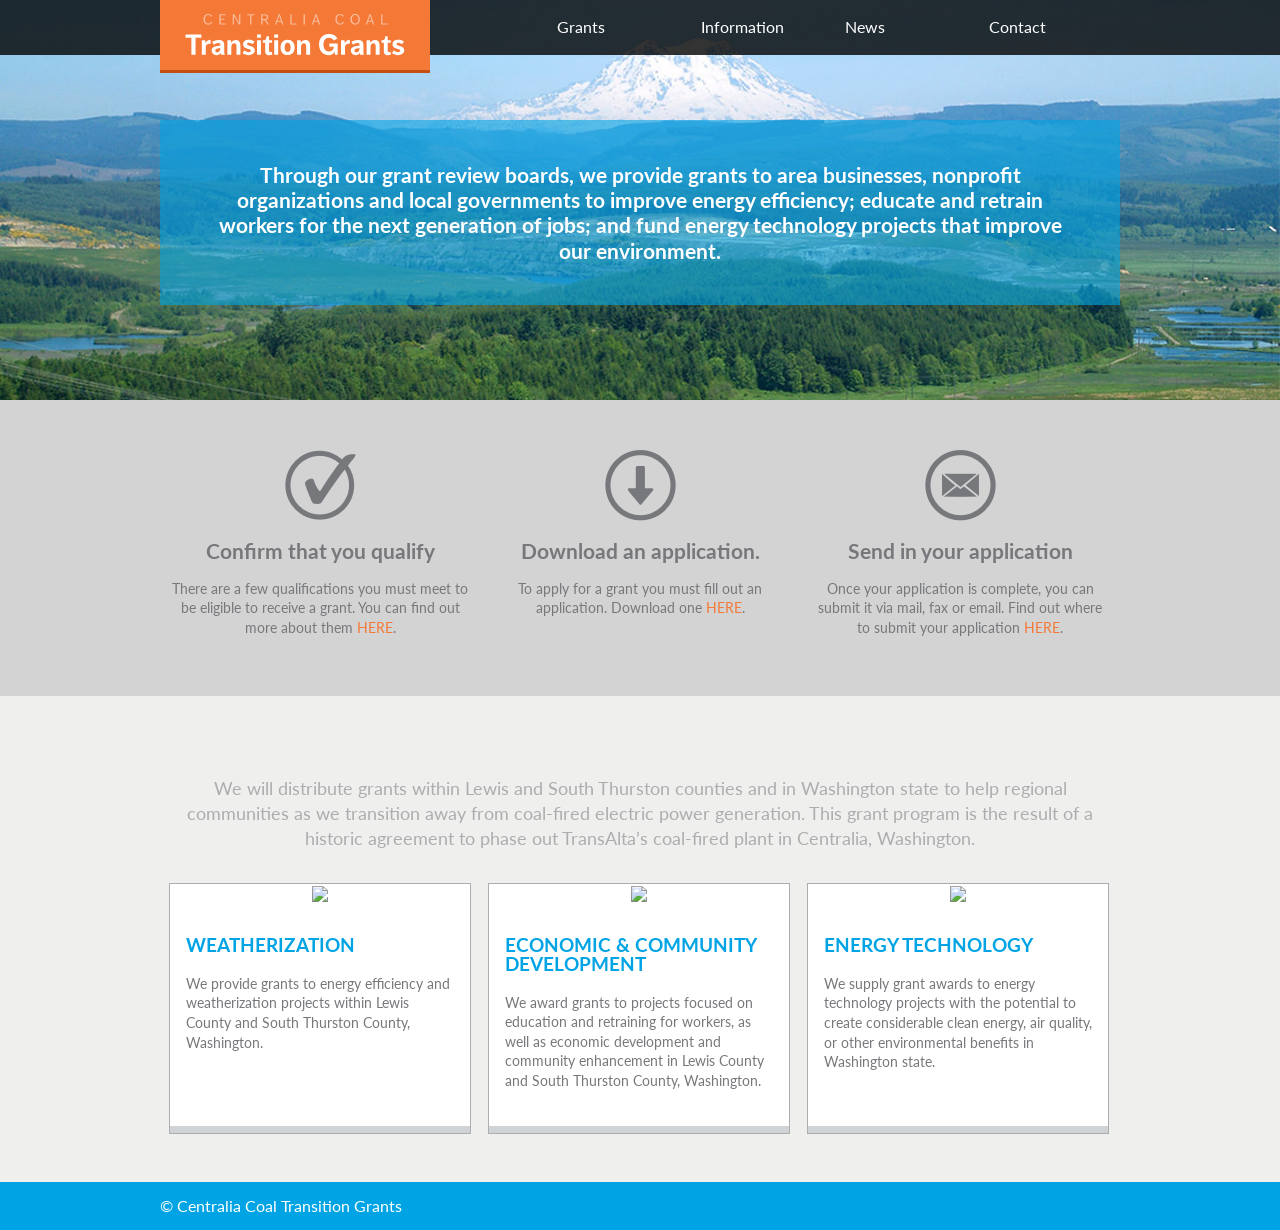
==== index.html @ dd488381 "Site Homepage template complete and all active files added to project." ====
<!DOCTYPE html>
<!--[if lt IE 7]>      <html class="no-js lt-ie9 lt-ie8 lt-ie7"> <![endif]-->
<!--[if IE 7]>         <html class="no-js lt-ie9 lt-ie8"> <![endif]-->
<!--[if IE 8]>         <html class="no-js lt-ie9"> <![endif]-->
<!--[if gt IE 8]><!--> <html class="no-js"> <!--<![endif]-->
    <head>
        <meta charset="utf-8">
        <meta http-equiv="X-UA-Compatible" content="IE=edge">
        <title>Centralia Coal Transition Grants</title>
        <meta name="description" content="">
        <meta name="keywords" content="">
        <meta name="viewport" content="width=device-width, initial-scale=1">
        <link href='http://fonts.googleapis.com/css?family=Lato:400,700' rel='stylesheet' type='text/css'>
        <link rel="stylesheet" href="css/main.css">

    </head>
    <body>

        <header data-stellar-background-ratio="0.5">
            <div class="nav-wrap">
                <div class="wrap">
                    <a id="logo" href="/"><img src="img/logo.svg"></a>
                    
                    <nav id="nav" role="navigation">
                        <a href="#nav" title="Show navigation">Show</a>
                        <a href="#" title="Hide navigation">Hide</a>
                        <ul>                  
                            <li>
                                <a href="#" aria-haspopup="true">Grants</a>
                                <ul>
                                    <li><a href="/">Weatherization</a></li>
                                    <li><a href="/">Economic &amp; Community Development</a></li>
                                    <li><a href="/">Energy Technology</a></li> 
                                </ul>
                            </li>
                            <li>
                                <a href="#" aria-haspopup="true">Information</a>
                                <ul>
                                    <li><a href="/">About</a></li>
                                    <li><a href="/">Qualification Requirements</a></li>
                                    <li><a href="/">Procedures</a></li>
                                    <li><a href="/">FAQ</a></li>
                                </ul>
                            </li>
                            <li><a href="#">News</a></li>
                            <li><a href="#">Contact</a></li>
                        </ul>
                    </nav>
                </div>
            </div>
            
            <div class="hero">
                <h1>Through our grant review boards, we provide grants to area businesses, nonprofit organizations and local governments to improve energy efficiency; educate and retrain workers for the next generation of jobs; and fund energy technology projects that improve our environment.</h1>
            </div>

        </header>

        <section id="how-to-apply">
            <div class="wrap">
                <div class="third">
                    <span class="icon-check"></span>
                    <h2>Confirm that you qualify</h2>
                    <p>There are a few qualifications you must meet to be eligible to receive a grant. You can find out more about them <a href="">HERE</a>.</p> 
                </div>
                <div class="third">
                    <span class="icon-down_arrow"></span>
                    <h2>Download an application.</h2>
                    <p>To apply for a grant you must fill out an application. Download one <a href="">HERE</a>.</p>
                </div>
                <div class="third">
                    <span class="icon-mail"></span>
                    <h2>Send in your application</h2>
                    <p>Once your application is complete, you can submit it via mail, fax or email. Find out where to submit your application <a href="">HERE</a>.</p>
                </div>
            </div>
        </section>

        <section id="grants">
            <div class="wrap">
                <p>
                    We will distribute grants within Lewis and South Thurston counties and in Washington state to help regional communities as we transition away from coal-fired electric power generation. This grant program is the result of a historic agreement to phase out TransAlta’s coal-fired plant in Centralia, Washington.
                </p>

                <a href="#" class="thumb-box">
                    <div class="thumb"><img src="holder.js/320x180/sky"></div>
                    <div class="over"><span class="icon-drop"></span></div>                    
                    <div class="inner">    
                        <h3>Weatherization</h3>
                        <p>We provide grants to energy efficiency and weatherization projects within Lewis County and South Thurston County, Washington.</p>
                    </div>                
                </a>
                <a href="#" class="thumb-box">
                    <div class="thumb"><img src="holder.js/320x180/sky"></div>
                    <div class="over"><span class="icon-hammer"></span></div>
                    <div class="inner"> 
                        <h3>ECONOMIC &amp; COMMUNITY DEVELOPMENT</h3>
                        <p>We award grants to projects focused on education and retraining for workers, as well as economic development and community enhancement in Lewis County and South Thurston County, Washington.</p>
                    </div>
                    
                </a>
                <a href="#" class="thumb-box">
                    <div class="thumb"><img src="holder.js/320x180/sky"></div>
                    <div class="over"><span class="icon-tower"></span></div>
                    <div class="inner"> 
                        <h3>ENERGY TECHNOLOGY</h3>
                        <p>We supply grant awards to energy technology projects with the potential to create considerable clean energy, air quality, or other environmental benefits in Washington state.</p>
                    </div>
                    
                </a>
            </div>
        </section>
        <footer>
            <small>&copy; Centralia Coal Transition Grants</small>   
        </footer>


        <script src="//ajax.googleapis.com/ajax/libs/jquery/1.10.2/jquery.min.js"></script>
        <script>window.jQuery || document.write('<script src="bower_components/jquery/dist/jquery.min.js"><\/script>')</script>
        <script src="js/min/main-ck.js"></script>
         <!-- Holder -->
    <script src="https://raw.githubusercontent.com/imsky/holder/master/holder.js"></script>

        <!-- Google Analytics -->
        <script>
            (function(b,o,i,l,e,r){b.GoogleAnalyticsObject=l;b[l]||(b[l]=
            function(){(b[l].q=b[l].q||[]).push(arguments)});b[l].l=+new Date;
            e=o.createElement(i);r=o.getElementsByTagName(i)[0];
            e.src='//www.google-analytics.com/analytics.js';
            r.parentNode.insertBefore(e,r)}(window,document,'script','ga'));
            ga('create','UA-XXXXX-X');ga('send','pageview');
        </script>



    </body>
</html>
---- css/main.css ----
/*! Centralia Coal Transition Grants | Developed by ShowPony | http://weareshowpony.com/ */
/* ==========================================================================
   Imports
   ========================================================================== */
/* http://meyerweb.com/eric/tools/css/reset/ 
   v2.0 | 20110126
   License: none (public domain)
*/
html, body, div, span, applet, object, iframe, h1, h2, h3, h4, h5, h6, p, blockquote, pre, a, abbr, acronym, address, big, cite, code, del, dfn, em, img, ins, kbd, q, s, samp, small, strike, strong, sub, sup, tt, var, b, u, i, center, dl, dt, dd, ol, ul, li, fieldset, form, label, legend, table, caption, tbody, tfoot, thead, tr, th, td, article, aside, canvas, details, embed, figure, figcaption, footer, header, hgroup, menu, nav, output, ruby, section, summary, time, mark, audio, video {
  margin: 0;
  padding: 0;
  border: 0;
  font-size: 100%;
  font: inherit;
  vertical-align: baseline; }

/* HTML5 display-role reset for older browsers */
article, aside, details, figcaption, figure, footer, header, hgroup, menu, nav, section {
  display: block; }

body {
  line-height: 1; }

ol, ul {
  list-style: none; }

blockquote, q {
  quotes: none; }

blockquote:before, blockquote:after, q:before, q:after {
  content: '';
  content: none; }

table {
  border-collapse: collapse;
  border-spacing: 0; }

body {
  width: 100%;
  *zoom: 1; }
  body:before, body:after {
    content: "";
    display: table; }
  body:after {
    clear: both; }

/* ==========================================================================
   Variables
   ========================================================================== */
/* ==========================================================================
   Base styles
   ========================================================================== */
html, button, input, select, textarea {
  color: #76787b; }

html {
  font-size: 1em;
  line-height: 1.4;
  font-family: 'Lato', sans-serif;
  font-weight: 400;
  background: #efefee;
  text-rendering: optimizeLegibility;
  -webkit-font-smoothing: antialiased;
  -moz-osx-font-smoothing: grayscale; }

::-moz-selection {
  background: #f47836;
  text-shadow: none; }

::selection {
  background: #f47836;
  text-shadow: none; }

hr {
  display: block;
  height: 1px;
  border: 0;
  border-top: 1px solid #f47836;
  margin: 1em 0;
  padding: 0; }

audio, canvas, img, video {
  vertical-align: middle; }

fieldset {
  border: 0;
  margin: 0;
  padding: 0; }

textarea {
  resize: vertical; }

/* ==========================================================================
   Typography
   ========================================================================== */
@font-face {
  font-family: 'icon';
  src: url('../fonts/icon.eot?1taow8');
  src: url('../fonts/icon.eot?#iefix1taow8') format('embedded-opentype'), url('../fonts/icon.woff?1taow8') format('woff'), url('../fonts/icon.ttf?1taow8') format('truetype'), url('../fonts/icon.svg?1taow8#icon') format('svg');
  font-weight: normal;
  font-style: normal; }

[class^="icon-"], [class*=" icon-"] {
  font-family: 'icon';
  speak: none;
  font-style: normal;
  font-weight: normal;
  font-variant: normal;
  text-transform: none;
  line-height: 1;
  /* Better Font Rendering =========== */
  -webkit-font-smoothing: antialiased;
  -moz-osx-font-smoothing: grayscale; }

.icon-tower:before {
  content: "\e600"; }

.icon-recycle:before {
  content: "\e601"; }

.icon-pin:before {
  content: "\e602"; }

.icon-mail:before {
  content: "\e603"; }

.icon-info:before {
  content: "\e604"; }

.icon-hammer:before {
  content: "\e605"; }

.icon-drop:before {
  content: "\e606"; }

.icon-down_arrow:before {
  content: "\e607"; }

.icon-check:before {
  content: "\e608"; }

h1, h2, h3, h4 {
  font-weight: 700; }

h1 {
  font-size: 1.75em;
  margin: 0.67em 0;
  line-height: 1.1em; }

h2 {
  font-size: 1.313em;
  margin: 0.83em 0; }

h3 {
  font-size: 1.17em;
  margin: 1em 0; }

h4 {
  font-size: 1em;
  margin: 1.33em 0; }

h5 {
  font-size: 0.83em;
  margin: 1.67em 0; }

h6 {
  font-size: 0.67em;
  margin: 2.33em 0; }

p {
  line-height: 1.4em;
  margin: 0.75em 0; }

a {
  color: #f47836;
  text-decoration: none; }
  a:hover, a:active, a:focus {
    color: #c54f10; }

/* ==========================================================================
   Grid / Layout 
   ========================================================================== */
.wrap, .hero, footer small {
  max-width: 960px;
  margin: 0 auto; }

.pad, #grants p:first-child, footer {
  padding: 1em 1.04167%; }

/* ==========================================================================
   Header / Logo 
   ========================================================================== */
header {
  background: url(../img/home.jpg) no-repeat center center;
  -webkit-background-size: cover;
  background-size: cover;
  height: 400px; }

#logo {
  background: #f47836;
  display: block;
  height: 40px;
  padding: 15px 0;
  width: 100%;
  border-bottom: 3px solid #c54f10;
  text-align: center; }
  #logo img {
    width: 200px; }

/* ==========================================================================
   Navigation 
   ========================================================================== */
#nav {
  position: relative;
  /* first level */
  /* second level */ }
  #nav a {
    color: white;
    text-decoration: none;
    line-height: 1.4em; }
  #nav a:hover, #nav a:active .current-menu-item {
    background: #c54f10; }
  #nav > a {
    display: none;
    width: 2.5em;
    height: 2.5em;
    text-align: left;
    text-indent: -9999px;
    background-color: #c54f10;
    position: absolute;
    top: -57px;
    left: 10px; }
    #nav > a:before, #nav > a:after {
      position: absolute;
      border: 2px solid #fff;
      top: 35%;
      left: 25%;
      right: 25%;
      content: ''; }
    #nav > a:after {
      top: 60%; }
  #nav:not(:target) > a:first-of-type, #nav:target > a:last-of-type {
    display: block; }
  #nav ul {
    height: auto;
    display: none;
    position: absolute;
    background: rgba(0, 0, 0, 0.8);
    left: 0;
    right: 0; }
    #nav ul li {
      width: 100%; }
      #nav ul li a {
        text-align: left;
        display: block;
        padding: 1em 0.833em; }
  #nav ul > li:hover > a, #nav ul:not(:hover) > li.active > a {
    background-color: black; }
  #nav:target > ul {
    display: block; }
  #nav li ul {
    display: none;
    position: static;
    top: 100%;
    background: rgba(0, 0, 0, 0.8); }
    #nav li ul li a {
      padding-left: 2em; }
  #nav li:hover ul {
    display: block; }

/* ==========================================================================
   Hero
   ========================================================================== */
.hero h1 {
  background: rgba(0, 164, 228, 0.6);
  padding: 2em;
  text-align: center;
  color: white;
  font-weight: 700;
  font-size: 1.313em;
  line-height: 1.2em;
  margin: 0; }

/* ==========================================================================
How To Apply
========================================================================== */
#how-to-apply {
  *zoom: 1;
  padding: 3em 0;
  color: #76787b;
  background: #d3d3d3;
  text-align: center; }
  #how-to-apply:before, #how-to-apply:after {
    content: "";
    display: table; }
  #how-to-apply:after {
    clear: both; }
  #how-to-apply span {
    font-size: 4.688em; }
  #how-to-apply p {
    font-size: 0.875em; }

/* ==========================================================================
Grants
========================================================================== */
#grants {
  *zoom: 1;
  padding: 3em 0; }
  #grants:before, #grants:after {
    content: "";
    display: table; }
  #grants:after {
    clear: both; }
  #grants p:first-child {
    text-align: center;
    font-size: 1.125em;
    color: #acadae; }

.thumb-box {
  display: block;
  display: inline;
  float: left;
  width: 97.91667%;
  margin: 0 1.04167%;
  margin-top: 1em;
  border: solid 1px #acadae;
  background: white;
  color: #76787b;
  position: relative; }
  .thumb-box .inner {
    padding: 1em;
    border-bottom: 7px solid #d0d3d5;
    min-height: 12em; }
  .thumb-box h3 {
    color: #00a4e4;
    text-transform: uppercase; }
  .thumb-box p {
    font-size: 0.875em; }
  .thumb-box .over {
    position: absolute;
    top: 0;
    background: rgba(0, 0, 0, 0.6);
    width: 100%;
    height: 180px;
    opacity: 0; }
    .thumb-box .over span {
      font-size: 60px;
      color: white;
      position: absolute;
      left: 50%;
      top: 50%;
      margin-top: -30px;
      margin-left: -30px; }
  .thumb-box .thumb {
    text-align: center; }
  .thumb-box:hover > .inner {
    border-bottom: 7px solid #f47836;
    color: #76787b; }
  .thumb-box:hover > .over {
    opacity: 1; }

/* ==========================================================================
Footer
========================================================================== */
footer {
  background: #00a4e4;
  color: white; }
  footer small {
    display: block; }

/* ==========================================================================
   Media Queries
   ========================================================================== */
@media only screen and (min-width: 45em) {
  /* ==========================================================================
   Grid / Layout 
   ========================================================================== */
  /* ==========================================================================
   Header / Logo 
   ========================================================================== */
  /* ==========================================================================
   Navigation 
   ========================================================================== */
  /* ==========================================================================
Hero
========================================================================== */
  /* ==========================================================================
Grants
========================================================================== */
  .third {
    display: inline;
    float: left;
    width: 31.25%;
    margin: 0 1.04167%; }
  #logo {
    position: absolute;
    float: left;
    height: 50px;
    padding: 10px 0;
    width: 270px;
    border-bottom: 3px solid #c54f10;
    text-align: center; }
    #logo img {
      width: 230px; }
  .nav-wrap {
    background: rgba(0, 0, 0, 0.8);
    *zoom: 1;
    position: fixed;
    width: 100%;
    z-index: 10; }
    .nav-wrap:before, .nav-wrap:after {
      content: "";
      display: table; }
    .nav-wrap:after {
      clear: both; }
  #nav {
    /* first level */
    /* second level */ }
    #nav > a {
      display: none !important; }
    #nav li {
      position: relative; }
    #nav > ul {
      background: none;
      display: block;
      position: initial;
      float: right;
      height: 3.438em;
      left: initial;
      width: 60%; }
    #nav > ul > li {
      width: 25%;
      height: 100%;
      float: left; }
    #nav ul > li:hover > a, #nav ul:not(:hover) > li.active > a {
      background-color: initial;
      font-weight: 700; }
    #nav li ul {
      display: none;
      background: rgba(255, 255, 255, 0.7);
      position: absolute;
      top: 100%; }
      #nav li ul li a {
        padding-left: 1em;
        color: #76787b; }
      #nav li ul li:hover {
        background: rgba(255, 255, 255, 0.9); }
    #nav li:hover ul {
      display: block; }
  .hero {
    position: relative;
    top: 30%; }
  .thumb-box {
    display: inline;
    float: left;
    width: 31.25%;
    margin: 0 1.04167%;
    margin: 0 0.9%; }
    .thumb-box .inner {
      border-bottom: 7px solid #d0d3d5;
      -webkit-transition: all 0.15s ease-in-out 0s;
      transition: all 0.15s ease-in-out 0s; }
    .thumb-box .over {
      -webkit-transition: all 0.15s ease-in-out 0s;
      transition: all 0.15s ease-in-out 0s; }
    .thumb-box .thumb {
      overflow: hidden; }
    .thumb-box:hover > .thumb img {
      -webkit-transform: scale(1.15);
      -ms-transform: scale(1.15);
      transform: scale(1.15);
      -webkit-transition: all 0.15s ease-in-out 0s;
      transition: all 0.15s ease-in-out 0s; } }

/* ==========================================================================
   MISC Styles
   ========================================================================== */
/* ==========================================================================
   Helper classes
   ========================================================================== */
img {
  max-width: 100%;
  height: auto; }

/*
 * Image replacement
 */
.ir {
  background-color: transparent;
  border: 0;
  overflow: hidden;
  /* IE 6/7 fallback */
  *text-indent: -9999px; }

.ir:before {
  content: "";
  display: block;
  width: 0;
  height: 150%; }

/*
 * Hide from both screenreaders and browsers: h5bp.com/u
 */
.hidden {
  display: none !important;
  visibility: hidden; }

/*
 * Hide only visually, but have it available for screenreaders: h5bp.com/v
 */
.visuallyhidden {
  border: 0;
  clip: rect(0 0 0 0);
  height: 1px;
  margin: -1px;
  overflow: hidden;
  padding: 0;
  position: absolute;
  width: 1px; }

/*
 * Extends the .visuallyhidden class to allow the element to be focusable
 * when navigated to via the keyboard: h5bp.com/p
 */
.visuallyhidden.focusable:active, .visuallyhidden.focusable:focus {
  clip: auto;
  height: auto;
  margin: 0;
  overflow: visible;
  position: static;
  width: auto; }

/*
 * Hide visually and from screenreaders, but maintain layout
 */
.invisible {
  visibility: hidden; }

/* ==========================================================================
   Print styles.
   Inlined to avoid required HTTP connection: h5bp.com/r
   ========================================================================== */
@media print {
  /*
     * Don't show links for images, or javascript/internal links
     */
  @page {
    margin: 0.5cm; }

  * {
    background: transparent !important;
    color: #000 !important;
    /* Black prints faster: h5bp.com/s */
    -webkit-box-shadow: none !important;
    box-shadow: none !important;
    text-shadow: none !important; }
  a, a:visited {
    text-decoration: underline; }
  a[href]:after {
    content: " (" attr(href) ")"; }
  abbr[title]:after {
    content: " (" attr(title) ")"; }
  .ir a:after, a[href^="javascript:"]:after, a[href^="#"]:after {
    content: ""; }
  pre, blockquote {
    border: 1px solid #999;
    page-break-inside: avoid; }
  thead {
    display: table-header-group;
    /* h5bp.com/t */ }
  tr, img {
    page-break-inside: avoid; }
  img {
    max-width: 100% !important; }
  p, h2, h3 {
    orphans: 3;
    widows: 3; }
  h2, h3 {
    page-break-after: avoid; } }
/*# sourceMappingURL=main.css.map */
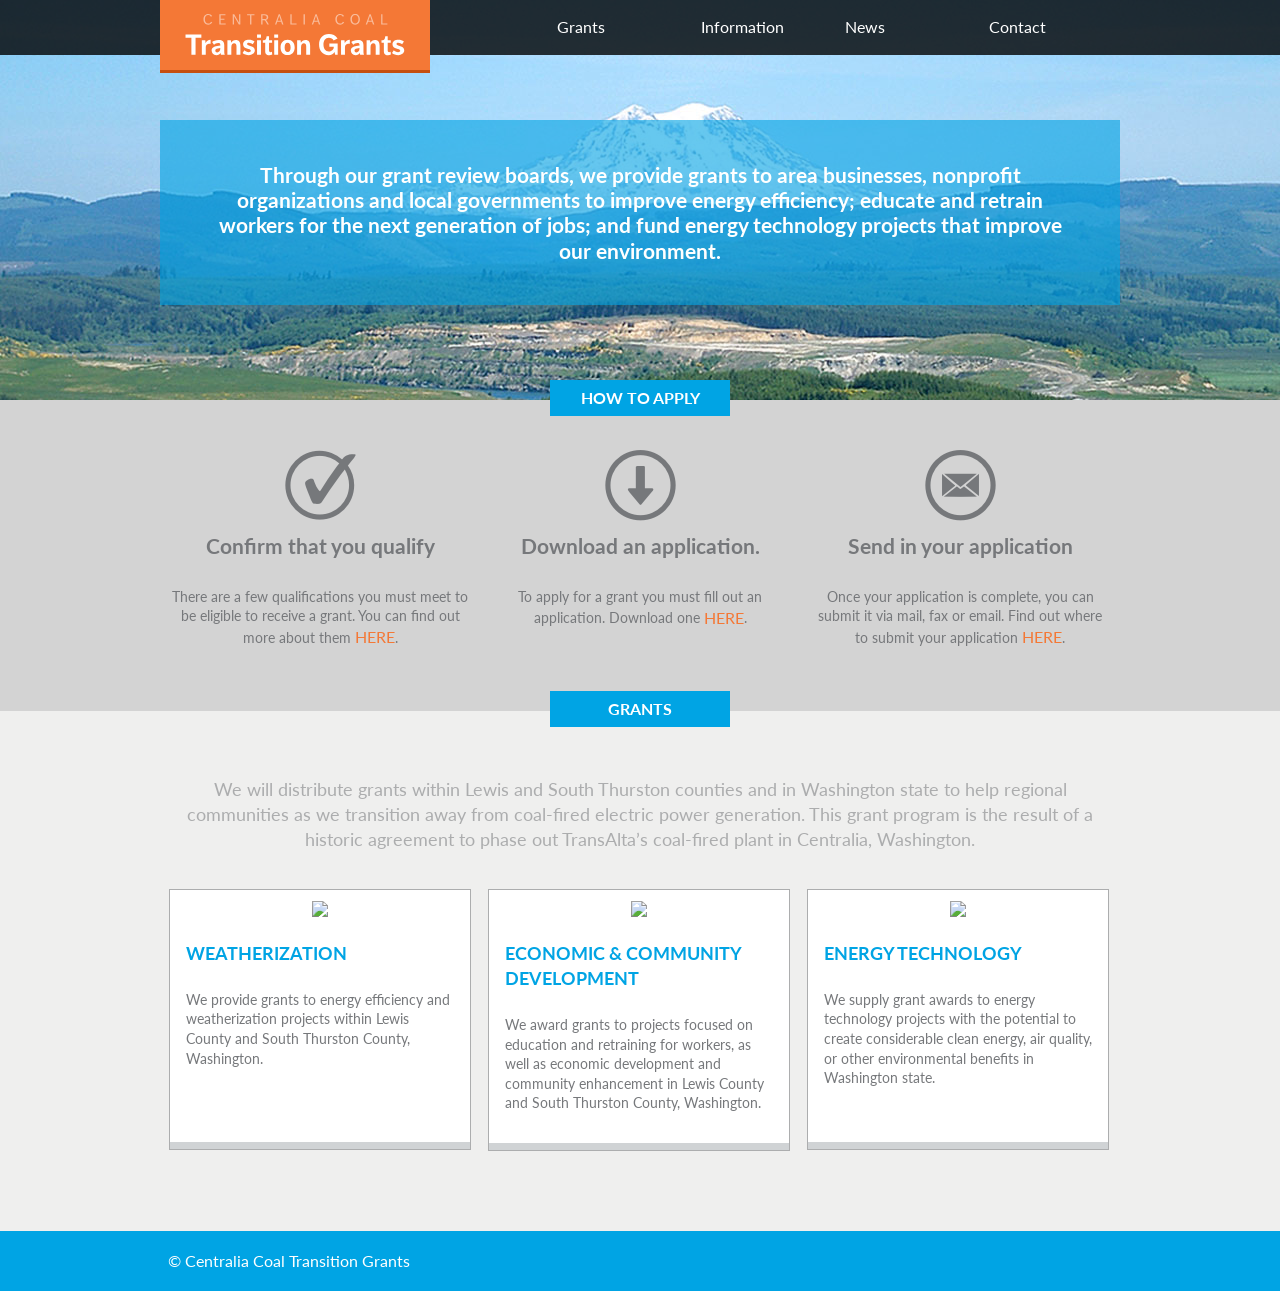
==== commit fae33fed: "grants-template & info-template added along with sticky footer." ====
--- a/index.html
+++ b/index.html
@@ -11,12 +11,11 @@
         <meta name="keywords" content="">
         <meta name="viewport" content="width=device-width, initial-scale=1">
         <link href='http://fonts.googleapis.com/css?family=Lato:400,700' rel='stylesheet' type='text/css'>
-        <link rel="stylesheet" href="css/main.css">
-
+        <link rel="stylesheet" href="css/main.css">      
     </head>
     <body>
 
-        <header data-stellar-background-ratio="0.5">
+        <header data-stellar-background-ratio=".5">
             <div class="nav-wrap">
                 <div class="wrap">
                     <a id="logo" href="/"><img src="img/logo.svg"></a>
@@ -49,66 +48,67 @@
                 </div>
             </div>
             
-            <div class="hero">
+            <div data-stellar-ratio=".8" class="hero">
                 <h1>Through our grant review boards, we provide grants to area businesses, nonprofit organizations and local governments to improve energy efficiency; educate and retrain workers for the next generation of jobs; and fund energy technology projects that improve our environment.</h1>
             </div>
 
         </header>
+        <div class="page-row">
+            <section id="how-to-apply">
+                <div class="wrap">
+                    <div class="third">
+                        <a href="#" class="icon-check"></a>
+                        <h2>Confirm that you qualify</h2>
+                        <p>There are a few qualifications you must meet to be eligible to receive a grant. You can find out more about them <a href="">HERE</a>.</p> 
+                    </div>
+                    <div class="third">
+                        <a href="#" class="icon-down_arrow"></a>
+                        <h2>Download an application.</h2>
+                        <p>To apply for a grant you must fill out an application. Download one <a href="">HERE</a>.</p>
+                    </div>
+                    <div class="third">
+                        <a href="#" class="icon-mail"></a>
+                        <h2>Send in your application</h2>
+                        <p>Once your application is complete, you can submit it via mail, fax or email. Find out where to submit your application <a href="">HERE</a>.</p>
+                    </div>
+                </div>
+            </section>
 
-        <section id="how-to-apply">
-            <div class="wrap">
-                <div class="third">
-                    <span class="icon-check"></span>
-                    <h2>Confirm that you qualify</h2>
-                    <p>There are a few qualifications you must meet to be eligible to receive a grant. You can find out more about them <a href="">HERE</a>.</p> 
+            <section id="grants">
+                <div class="wrap">
+                    <p>
+                        We will distribute grants within Lewis and South Thurston counties and in Washington state to help regional communities as we transition away from coal-fired electric power generation. This grant program is the result of a historic agreement to phase out TransAlta’s coal-fired plant in Centralia, Washington.
+                    </p>
+
+                    <a href="#" class="thumb-box">
+                        <div class="thumb"><img src="holder.js/320x180/sky"></div>
+                        <div class="over"><span class="icon-drop"></span></div>                    
+                        <div class="inner">    
+                            <h3>Weatherization</h3>
+                            <p>We provide grants to energy efficiency and weatherization projects within Lewis County and South Thurston County, Washington.</p>
+                        </div>                
+                    </a>
+                    <a href="#" class="thumb-box">
+                        <div class="thumb"><img src="holder.js/320x180/sky"></div>
+                        <div class="over"><span class="icon-hammer"></span></div>
+                        <div class="inner"> 
+                            <h3>ECONOMIC &amp; COMMUNITY DEVELOPMENT</h3>
+                            <p>We award grants to projects focused on education and retraining for workers, as well as economic development and community enhancement in Lewis County and South Thurston County, Washington.</p>
+                        </div>
+                        
+                    </a>
+                    <a href="#" class="thumb-box">
+                        <div class="thumb"><img src="holder.js/320x180/sky"></div>
+                        <div class="over"><span class="icon-recycle"></span></div>
+                        <div class="inner"> 
+                            <h3>ENERGY TECHNOLOGY</h3>
+                            <p>We supply grant awards to energy technology projects with the potential to create considerable clean energy, air quality, or other environmental benefits in Washington state.</p>
+                        </div>
+                        
+                    </a>
                 </div>
-                <div class="third">
-                    <span class="icon-down_arrow"></span>
-                    <h2>Download an application.</h2>
-                    <p>To apply for a grant you must fill out an application. Download one <a href="">HERE</a>.</p>
-                </div>
-                <div class="third">
-                    <span class="icon-mail"></span>
-                    <h2>Send in your application</h2>
-                    <p>Once your application is complete, you can submit it via mail, fax or email. Find out where to submit your application <a href="">HERE</a>.</p>
-                </div>
-            </div>
-        </section>
-
-        <section id="grants">
-            <div class="wrap">
-                <p>
-                    We will distribute grants within Lewis and South Thurston counties and in Washington state to help regional communities as we transition away from coal-fired electric power generation. This grant program is the result of a historic agreement to phase out TransAlta’s coal-fired plant in Centralia, Washington.
-                </p>
-
-                <a href="#" class="thumb-box">
-                    <div class="thumb"><img src="holder.js/320x180/sky"></div>
-                    <div class="over"><span class="icon-drop"></span></div>                    
-                    <div class="inner">    
-                        <h3>Weatherization</h3>
-                        <p>We provide grants to energy efficiency and weatherization projects within Lewis County and South Thurston County, Washington.</p>
-                    </div>                
-                </a>
-                <a href="#" class="thumb-box">
-                    <div class="thumb"><img src="holder.js/320x180/sky"></div>
-                    <div class="over"><span class="icon-hammer"></span></div>
-                    <div class="inner"> 
-                        <h3>ECONOMIC &amp; COMMUNITY DEVELOPMENT</h3>
-                        <p>We award grants to projects focused on education and retraining for workers, as well as economic development and community enhancement in Lewis County and South Thurston County, Washington.</p>
-                    </div>
-                    
-                </a>
-                <a href="#" class="thumb-box">
-                    <div class="thumb"><img src="holder.js/320x180/sky"></div>
-                    <div class="over"><span class="icon-tower"></span></div>
-                    <div class="inner"> 
-                        <h3>ENERGY TECHNOLOGY</h3>
-                        <p>We supply grant awards to energy technology projects with the potential to create considerable clean energy, air quality, or other environmental benefits in Washington state.</p>
-                    </div>
-                    
-                </a>
-            </div>
-        </section>
+            </section>
+        </div>
         <footer>
             <small>&copy; Centralia Coal Transition Grants</small>   
         </footer>
--- a/css/main.css
+++ b/css/main.css
@@ -63,6 +63,13 @@
   -webkit-font-smoothing: antialiased;
   -moz-osx-font-smoothing: grayscale; }
 
+html, body {
+  height: 100%; }
+
+body {
+  display: table;
+  width: 100%; }
+
 ::-moz-selection {
   background: #f47836;
   text-shadow: none; }
@@ -143,33 +150,53 @@
   font-weight: 700; }
 
 h1 {
-  font-size: 1.75em;
-  margin: 0.67em 0;
-  line-height: 1.1em; }
+  font-size: 28px;
+  line-height: 1.4;
+  padding-top: 0.36em;
+  margin-bottom: 1.04em; }
 
 h2 {
-  font-size: 1.313em;
-  margin: 0.83em 0; }
+  font-size: 21px;
+  line-height: 1.4;
+  padding-top: 0.36em;
+  margin-bottom: 1.04em; }
 
 h3 {
-  font-size: 1.17em;
-  margin: 1em 0; }
+  font-size: 18px;
+  line-height: 1.4;
+  padding-top: 0.36em;
+  margin-bottom: 1.04em; }
 
 h4 {
-  font-size: 1em;
-  margin: 1.33em 0; }
+  font-size: 16px;
+  line-height: 1.4;
+  padding-top: 0.36em;
+  margin-bottom: 1.04em; }
 
 h5 {
-  font-size: 0.83em;
-  margin: 1.67em 0; }
+  font-size: 14px;
+  line-height: 1.4;
+  padding-top: 0.36em;
+  margin-bottom: 1.04em; }
 
 h6 {
   font-size: 0.67em;
   margin: 2.33em 0; }
 
 p {
-  line-height: 1.4em;
-  margin: 0.75em 0; }
+  font-size: 16px;
+  line-height: 1.4;
+  padding-top: 0.36em;
+  margin-bottom: 1.04em; }
+
+address {
+  font-size: 16px;
+  line-height: 1.4;
+  padding-top: 0.36em;
+  margin-bottom: 1.04em; }
+
+li {
+  line-height: 1.4; }
 
 a {
   color: #f47836;
@@ -177,23 +204,34 @@
   a:hover, a:active, a:focus {
     color: #c54f10; }
 
+strong, b {
+  font-weight: 700; }
+
 /* ==========================================================================
    Grid / Layout 
    ========================================================================== */
-.wrap, .hero, footer small {
+.wrap, .hero, footer small, .page-hero {
   max-width: 960px;
   margin: 0 auto; }
 
-.pad, #grants p:first-child, footer {
+.pad, #grants p:first-child {
   padding: 1em 1.04167%; }
 
+.page-row {
+  display: table-row;
+  height: 1px;
+  height: 100%; }
+
 /* ==========================================================================
    Header / Logo 
    ========================================================================== */
 header {
-  background: url(../img/home.jpg) no-repeat center center;
-  -webkit-background-size: cover;
-  background-size: cover;
+  background-color: #76787b;
+  background-image: url(../img/home.jpg);
+  background-repeat: no-repeat;
+  background-position: top center;
+  background-attachment: fixed;
+  position: relative;
   height: 400px; }
 
 #logo {
@@ -212,6 +250,7 @@
    ========================================================================== */
 #nav {
   position: relative;
+  z-index: 100;
   /* first level */
   /* second level */ }
   #nav a {
@@ -281,36 +320,83 @@
   line-height: 1.2em;
   margin: 0; }
 
-/* ==========================================================================
-How To Apply
+.page-hero {
+  position: relative; }
+  .page-hero h1 {
+    background: rgba(0, 164, 228, 0.6);
+    padding: 0.4em;
+    text-align: center;
+    color: white;
+    margin: 0;
+    font-weight: 300;
+    font-size: 1.8em;
+    text-transform: uppercase;
+    line-height: 1.2em; }
+  .page-hero i {
+    font-size: 1em;
+    vertical-align: -2px; }
+
+/* ==========================================================================
+How To Apply -HP
 ========================================================================== */
 #how-to-apply {
   *zoom: 1;
   padding: 3em 0;
   color: #76787b;
   background: #d3d3d3;
-  text-align: center; }
+  text-align: center;
+  position: relative; }
   #how-to-apply:before, #how-to-apply:after {
     content: "";
     display: table; }
   #how-to-apply:after {
     clear: both; }
-  #how-to-apply span {
-    font-size: 4.688em; }
+  #how-to-apply:before {
+    content: 'HOW TO APPLY';
+    display: block;
+    background: #00a4e4;
+    color: white;
+    text-align: center;
+    width: 180px;
+    padding: 10px 0;
+    font-weight: 700;
+    position: absolute;
+    left: 50%;
+    top: -20px;
+    margin-left: -90px; }
+  #how-to-apply [class^="icon-"] {
+    font-size: 4.688em;
+    color: #76787b; }
+    #how-to-apply [class^="icon-"]:hover {
+      color: #c54f10; }
   #how-to-apply p {
     font-size: 0.875em; }
 
 /* ==========================================================================
-Grants
+Grants -HP
 ========================================================================== */
 #grants {
   *zoom: 1;
-  padding: 3em 0; }
+  padding: 3em 0 5em 0;
+  position: relative; }
   #grants:before, #grants:after {
     content: "";
     display: table; }
   #grants:after {
     clear: both; }
+  #grants:before {
+    content: 'GRANTS';
+    display: block;
+    background: #00a4e4;
+    color: white;
+    text-align: center;
+    width: 180px;
+    padding: 10px 0;
+    font-weight: 700;
+    position: absolute;
+    left: 50%;
+    top: -20px;
+    margin-left: -90px; }
   #grants p:first-child {
     text-align: center;
     font-size: 1.125em;
@@ -360,18 +446,57 @@
     opacity: 1; }
 
 /* ==========================================================================
+Main Content 
+========================================================================== */
+.heading {
+  color: #00a4e4;
+  border-bottom: 1px solid #f47836;
+  text-transform: uppercase; }
+
+/* ==========================================================================
+Sidebar 
+========================================================================== */
+#sidebar i {
+  font-size: 2em;
+  vertical-align: middle;
+  margin-left: 5px; }
+#sidebar a {
+  color: #76787b; }
+  #sidebar a:hover {
+    color: #c54f10; }
+#sidebar nav {
+  background: white;
+  padding: 1em;
+  text-transform: uppercase; }
+  #sidebar nav a {
+    font-size: small; }
+  #sidebar nav a:hover, #sidebar nav a:active, #sidebar nav .current-menu-item {
+    color: #00a4e4; }
+#sidebar h3 {
+  color: #00a4e4;
+  text-transform: uppercase; }
+#sidebar .btn {
+  display: block; }
+
+/* ==========================================================================
 Footer
 ========================================================================== */
 footer {
   background: #00a4e4;
-  color: white; }
+  color: white;
+  height: 60px;
+  line-height: 60px; }
   footer small {
-    display: block; }
+    display: block;
+    padding-left: 1em; }
 
 /* ==========================================================================
    Media Queries
    ========================================================================== */
-@media only screen and (min-width: 45em) {
+@media only screen and (min-width: 768px) {
+  /* ==========================================================================
+   Typography
+   ========================================================================== */
   /* ==========================================================================
    Grid / Layout 
    ========================================================================== */
@@ -387,6 +512,66 @@
   /* ==========================================================================
 Grants
 ========================================================================== */
+  /* ==========================================================================
+Main Content 
+========================================================================== */
+  /* ==========================================================================
+Sidebar 
+========================================================================== */
+  /* ==========================================================================
+Footer 
+========================================================================== */
+  h1, h2, h3, h4 {
+    font-weight: 700; }
+  h1 {
+    font-size: 28px;
+    line-height: 1.4;
+    padding-top: 0.36em;
+    margin-bottom: 1.04em; }
+  h2 {
+    font-size: 21px;
+    line-height: 1.4;
+    padding-top: 0.36em;
+    margin-bottom: 1.04em; }
+  h3 {
+    font-size: 18px;
+    line-height: 1.4;
+    padding-top: 0.36em;
+    margin-bottom: 1.04em; }
+  h4 {
+    font-size: 16px;
+    line-height: 1.4;
+    padding-top: 0.36em;
+    margin-bottom: 1.04em; }
+  h5 {
+    font-size: 14px;
+    line-height: 1.4;
+    padding-top: 0.36em;
+    margin-bottom: 1.04em; }
+  h6 {
+    font-size: 0.67em;
+    margin: 2.33em 0; }
+  p {
+    font-size: 16px;
+    line-height: 1.4;
+    padding-top: 0.36em;
+    margin-bottom: 1.04em; }
+  address {
+    font-size: 16px;
+    line-height: 1.4;
+    padding-top: 0.36em;
+    margin-bottom: 1.04em; }
+  a {
+    color: #f47836;
+    text-decoration: none;
+    font-size: 16px;
+    line-height: 1.4;
+    padding-top: 0.36em;
+    margin-bottom: 1.04em; }
+    a:hover, a:active, a:focus {
+      color: #c54f10; }
+  strong, b {
+    font-weight: 700; }
   .third {
     display: inline;
     float: left;
@@ -450,6 +635,21 @@
   .hero {
     position: relative;
     top: 30%; }
+  .page-hero {
+    top: 10em; }
+    .page-hero h1 {
+      background: rgba(0, 164, 228, 0.6);
+      padding: 0.4em;
+      text-align: center;
+      color: white;
+      margin: 0;
+      font-weight: 300;
+      font-size: 4em;
+      text-transform: uppercase;
+      line-height: 1.2em; }
+    .page-hero i {
+      font-size: 1em;
+      vertical-align: -5px; }
   .thumb-box {
     display: inline;
     float: left;
@@ -470,11 +670,55 @@
       -ms-transform: scale(1.15);
       transform: scale(1.15);
       -webkit-transition: all 0.15s ease-in-out 0s;
-      transition: all 0.15s ease-in-out 0s; } }
+      transition: all 0.15s ease-in-out 0s; }
+  #content {
+    display: inline;
+    float: left;
+    width: 72.91667%;
+    margin: 0 1.04167%; }
+  #sidebar {
+    display: inline;
+    float: left;
+    width: 22.91667%;
+    margin: 0 1.04167%; }
+    #sidebar nav {
+      position: relative;
+      top: -4em; }
+  footer {
+    clear: both; } }
+
+@media only screen and (min-width: 1440px) {
+  /* ==========================================================================
+   Header / Logo 
+   ========================================================================== */
+  header {
+    background-color: #76787b;
+    background-image: url(../img/home.jpg);
+    background-repeat: no-repeat;
+    -webkit-background-size: cover;
+    background-size: cover;
+    background-position: center center;
+    background-attachment: fixed;
+    position: relative;
+    height: 400px; } }
 
 /* ==========================================================================
    MISC Styles
    ========================================================================== */
+/* ==========================================================================
+   Buttons
+   ========================================================================== */
+.btn {
+  text-align: center;
+  background: #f47836;
+  color: white !important;
+  padding: 5px 0px;
+  width: auto;
+  text-transform: uppercase;
+  margin-bottom: 1em; }
+  .btn:hover {
+    background: #c54f10; }
+
 /* ==========================================================================
    Helper classes
    ========================================================================== */
